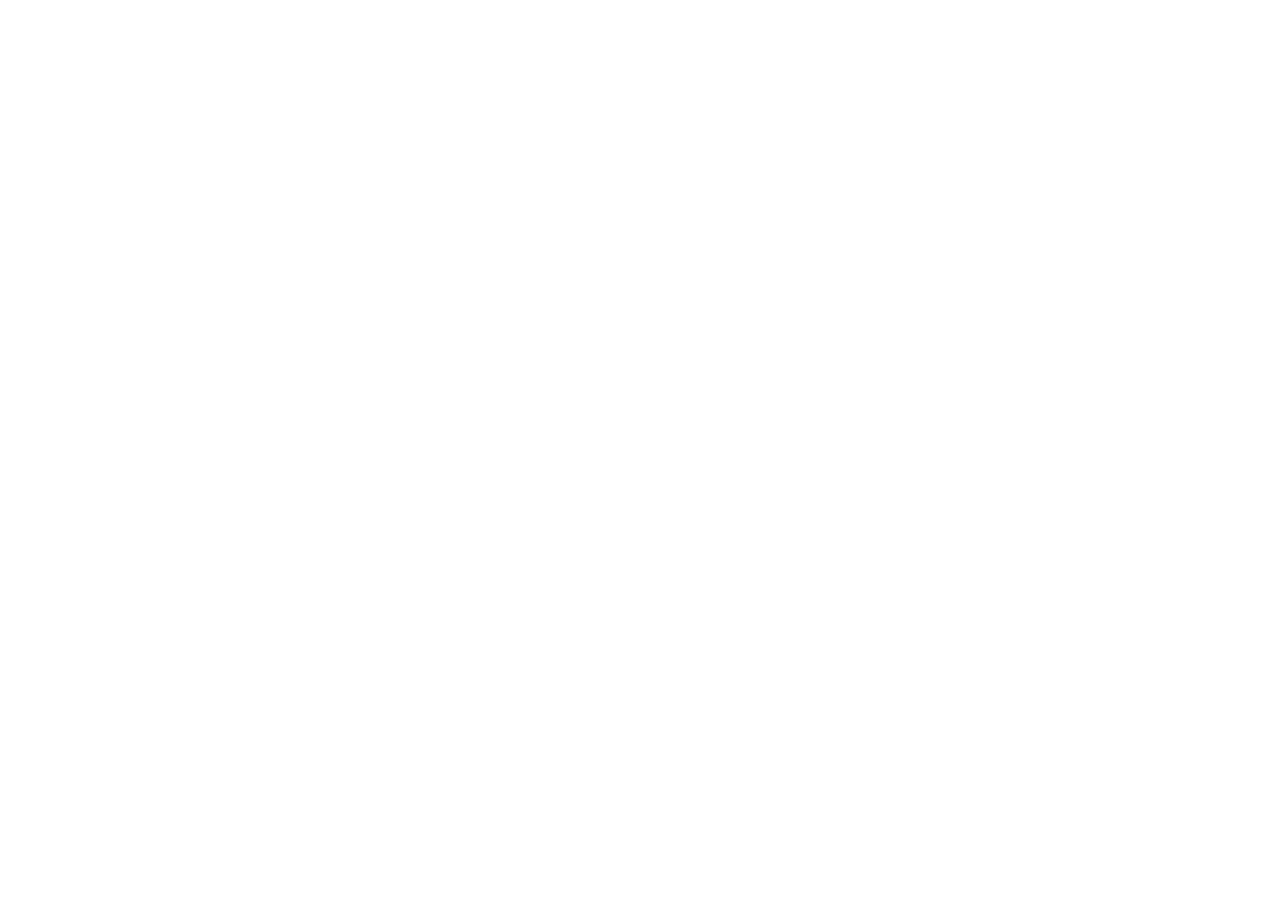
==== assets/pg/album/index.html @ 26e490cc "Updates alters" ====
<!DOCTYPE html>
<html lang="en">
<head>
    <meta charset="UTF-8">
    <meta name="viewport" content="width=device-width, initial-scale=1.0">
    <title>Álbum | I²</title>
</head>
<body>
    <main>
        
    </main>
</body>
</html>
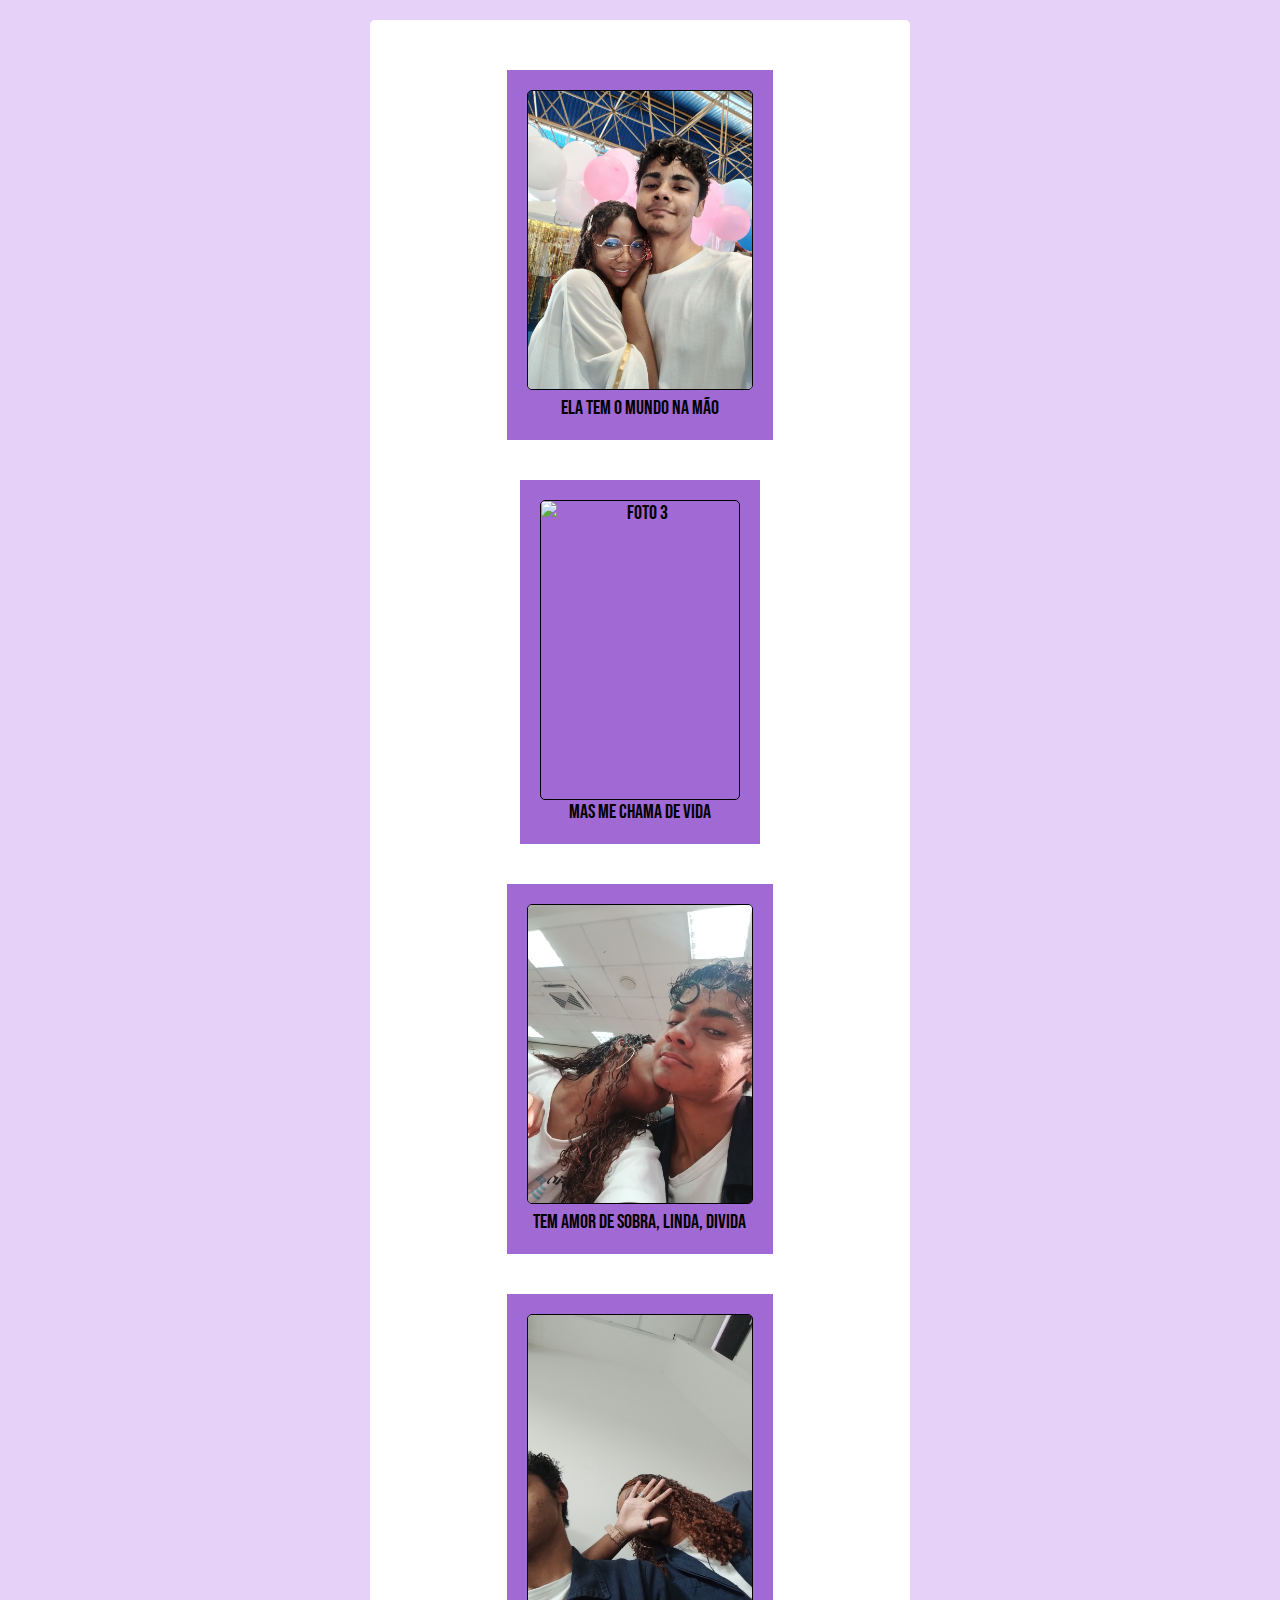
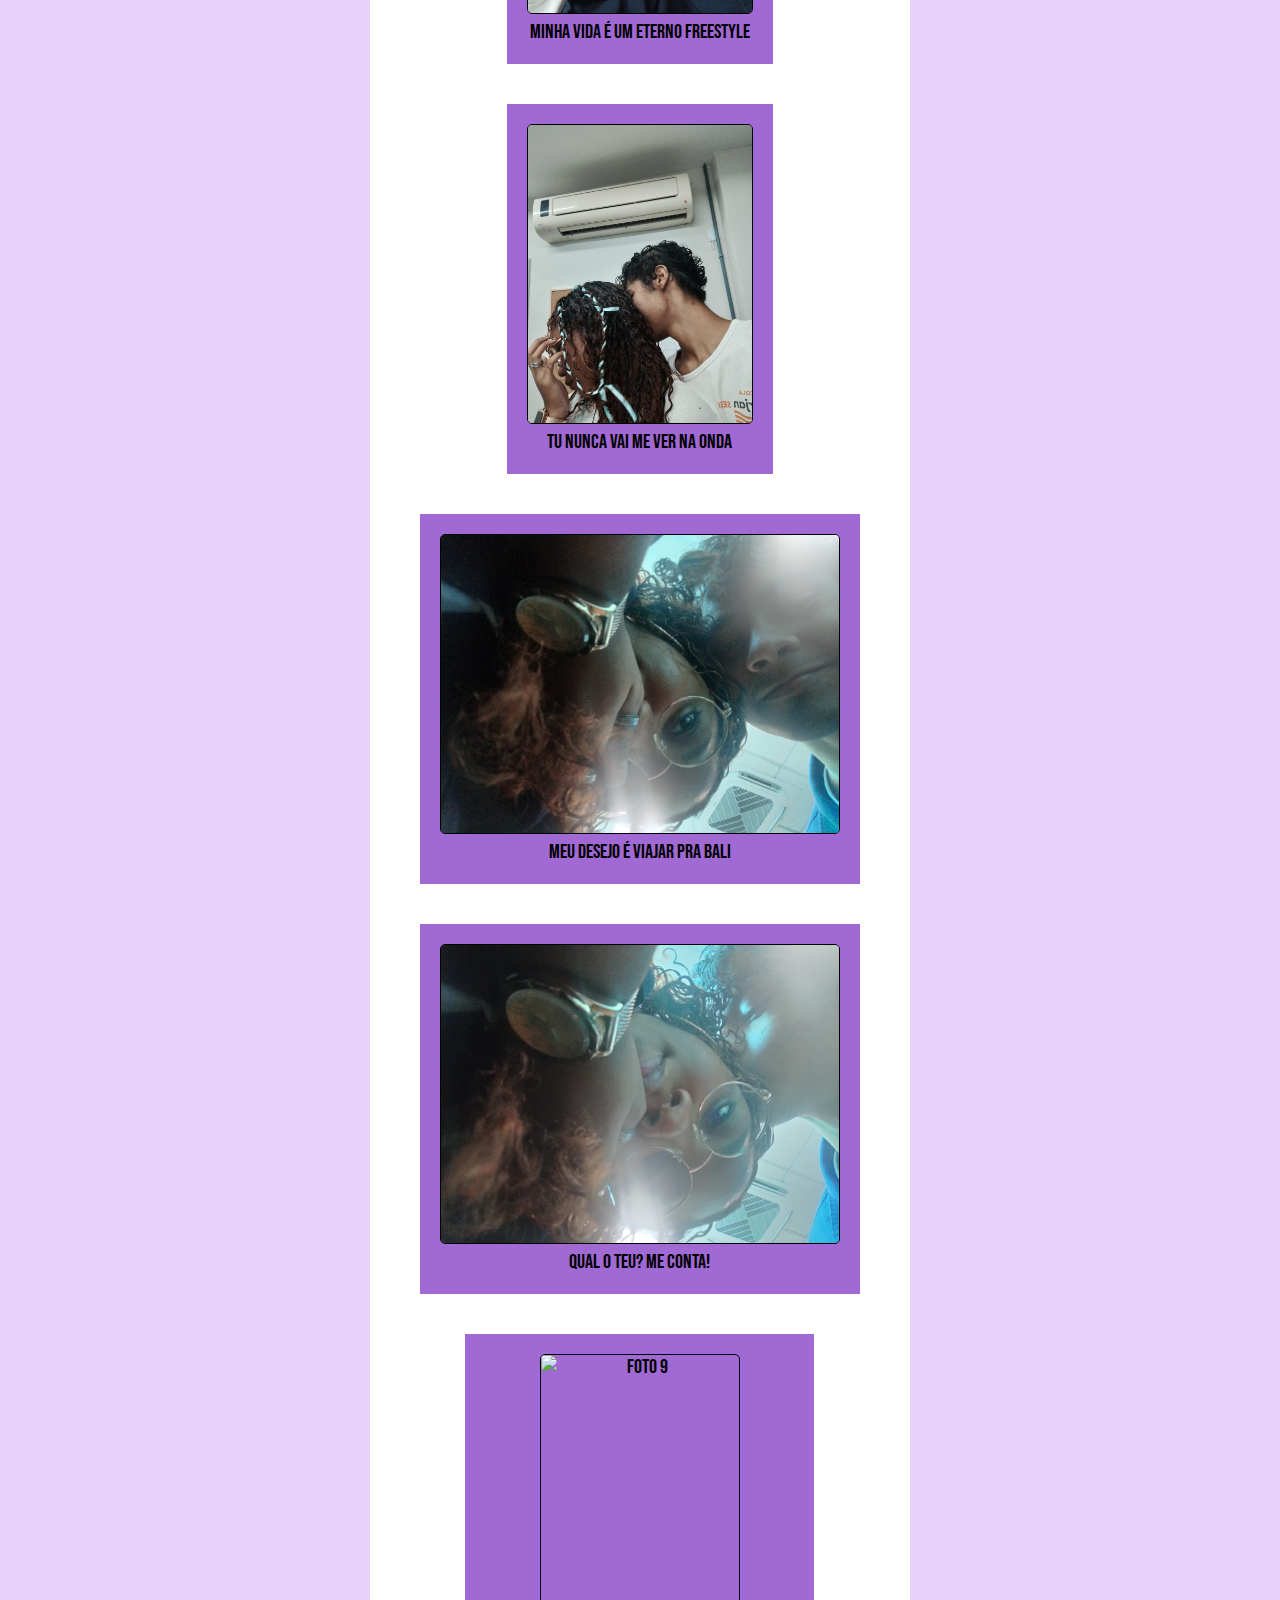
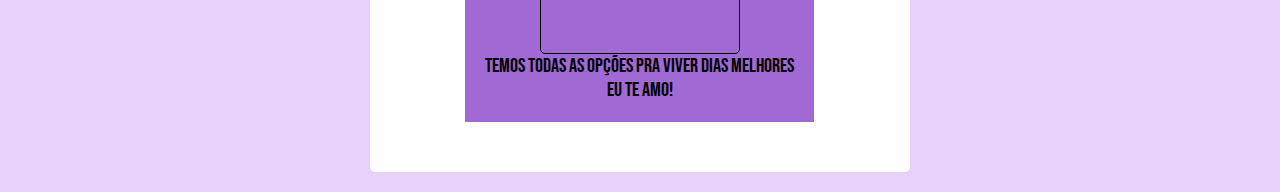
==== commit 2aabb622: "Update" ====
--- a/assets/pg/album/index.html
+++ b/assets/pg/album/index.html
@@ -4,10 +4,43 @@
     <meta charset="UTF-8">
     <meta name="viewport" content="width=device-width, initial-scale=1.0">
     <title>Álbum | I²</title>
+    <link rel="stylesheet" href="style.css">
+    <link rel="stylesheet" href="https://cdnjs.cloudflare.com/ajax/libs/font-awesome/6.6.0/css/all.min.css" integrity="sha512-Kc323vGBEqzTmouAECnVceyQqyqdsSiqLQISBL29aUW4U/M7pSPA/gEUZQqv1cwx4OnYxTxve5UMg5GT6L4JJg==" crossorigin="anonymous" referrerpolicy="no-referrer" />
 </head>
 <body>
     <main>
-        
+        <div class="card">
+            <img src="../../img/02.jpg" alt="foto 2">
+            <p></i>Ela tem o mundo na mão</p>
+        </div>
+        <div class="card">
+            <img src="../../img/03.jpg" alt="foto 3">
+            <p>Mas me chama de vida</p>
+        </div>
+        <div class="card">
+            <img src="../../img/04.jpg" alt="foto 4">
+            <p>Tem amor de sobra, linda, divida</p>
+        </div>
+        <div class="card">
+            <img src="../../img/05.jpg" alt="foto 5">
+            <p>Minha vida é um eterno freestyle</p>
+        </div>
+        <div class="card">
+            <img src="../../img/06.jpg" alt="foto 6">
+            <p>Tu nunca vai me ver na onda</p>
+        </div>
+        <div class="card">
+            <img src="../../img/07.jpg" alt="foto 7">
+            <p>Meu desejo é viajar pra Bali</p>
+        </div>
+        <div class="card">
+            <img src="../../img/08.jpg" alt="foto 8">
+            <p>Qual o teu? Me conta!</p>
+        </div>
+        <div class="card">
+            <img src="../../img/09.jpg" alt="foto 9">
+            <p>Temos todas as opções pra viver dias melhores <br><i class="fa-regular fa-heart"></i> EU TE AMO! <i class="fa-regular fa-heart"></i></p>
+        </div>
     </main>
 </body>
 </html>--- a/assets/pg/album/style.css
+++ b/assets/pg/album/style.css
@@ -0,0 +1,62 @@
+@import url('https://fonts.googleapis.com/css2?family=Bebas+Neue&display=swap');
+
+* {
+    margin: 0;
+    padding: 0;
+    box-sizing: border-box;
+    font-family: "Bebas Neue", sans-serif;
+    font-size: 20px;
+}
+
+body {
+    display: flex;
+    align-items: center;
+    justify-content: center;
+
+    min-height: 100vh;
+
+    background-color: rgba(137, 43, 226, 0.212);
+}
+
+main {
+    display: flex;
+    flex-direction: column;
+    align-items: center;
+    justify-content: center;
+    margin: 20px 0;
+
+    gap: 40px;
+
+    padding: 50px;
+    border-radius: 5px;
+
+    background-color: white;
+}
+
+main img{
+    min-width: 200px;
+    min-height: 300px;
+
+    max-width: 500px;
+    max-height: 200px;
+    border: 1px solid black;
+    border-radius: 5px;
+}
+
+.card {
+    background-color: rgb(160, 105, 212);
+    min-width: 200px;
+    max-height: 400px;
+    text-align: center;
+    padding: 20px;
+}
+
+i {
+    margin-right: 7px;
+}
+
+@media (max-width: 768px) {
+    main {
+        padding: 250px 25px;
+    }   
+}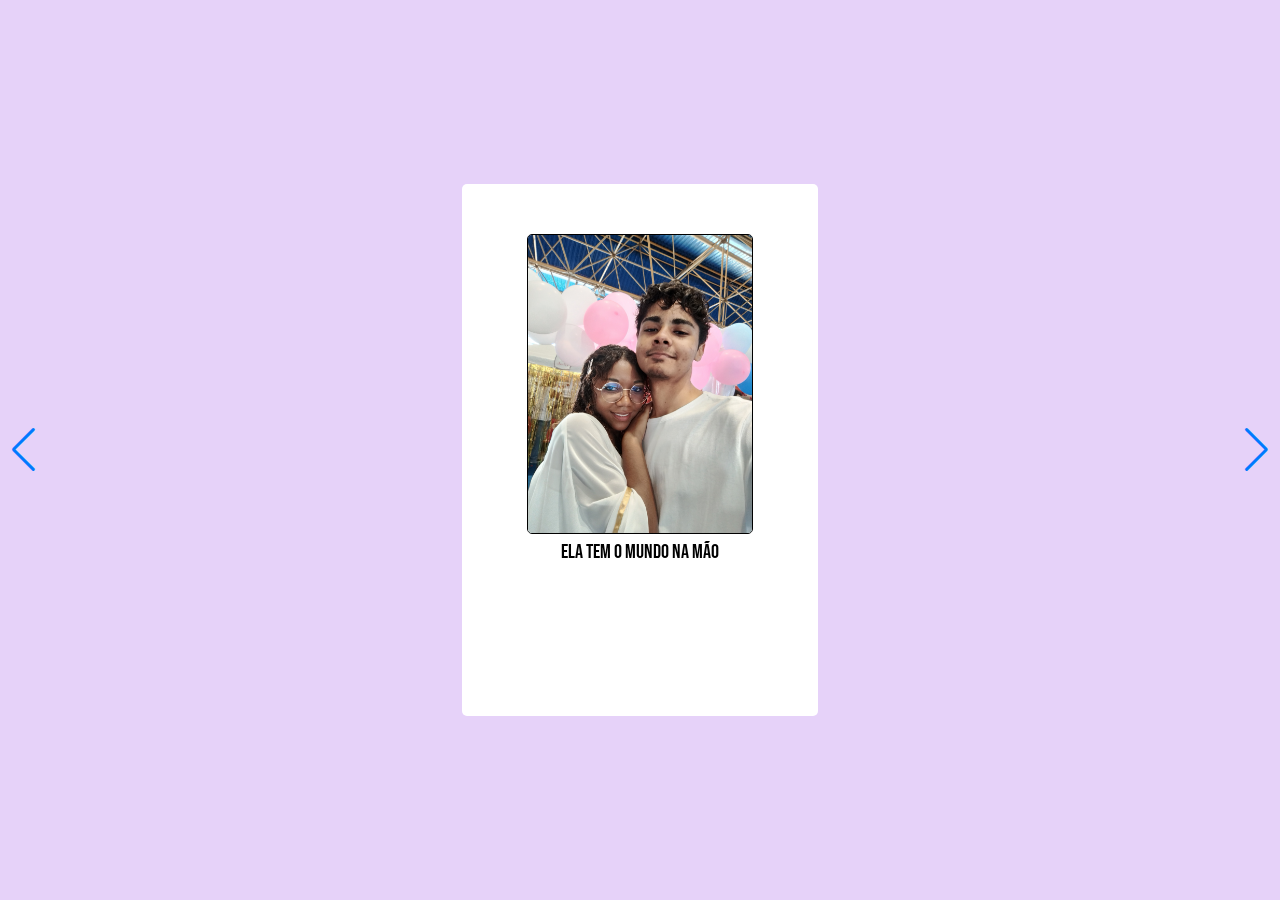
==== commit f5457056: "Okay tá melhor que antes" ====
--- a/assets/pg/album/index.html
+++ b/assets/pg/album/index.html
@@ -6,41 +6,65 @@
     <title>Álbum | I²</title>
     <link rel="stylesheet" href="style.css">
     <link rel="stylesheet" href="https://cdnjs.cloudflare.com/ajax/libs/font-awesome/6.6.0/css/all.min.css" integrity="sha512-Kc323vGBEqzTmouAECnVceyQqyqdsSiqLQISBL29aUW4U/M7pSPA/gEUZQqv1cwx4OnYxTxve5UMg5GT6L4JJg==" crossorigin="anonymous" referrerpolicy="no-referrer" />
+    <link rel="stylesheet" href="https://unpkg.com/swiper/swiper-bundle.min.css" />
 </head>
 <body>
     <main>
-        <div class="card">
-            <img src="../../img/02.jpg" alt="foto 2">
-            <p></i>Ela tem o mundo na mão</p>
-        </div>
-        <div class="card">
-            <img src="../../img/03.jpg" alt="foto 3">
-            <p>Mas me chama de vida</p>
-        </div>
-        <div class="card">
-            <img src="../../img/04.jpg" alt="foto 4">
-            <p>Tem amor de sobra, linda, divida</p>
-        </div>
-        <div class="card">
-            <img src="../../img/05.jpg" alt="foto 5">
-            <p>Minha vida é um eterno freestyle</p>
-        </div>
-        <div class="card">
-            <img src="../../img/06.jpg" alt="foto 6">
-            <p>Tu nunca vai me ver na onda</p>
-        </div>
-        <div class="card">
-            <img src="../../img/07.jpg" alt="foto 7">
-            <p>Meu desejo é viajar pra Bali</p>
-        </div>
-        <div class="card">
-            <img src="../../img/08.jpg" alt="foto 8">
-            <p>Qual o teu? Me conta!</p>
-        </div>
-        <div class="card">
-            <img src="../../img/09.jpg" alt="foto 9">
-            <p>Temos todas as opções pra viver dias melhores <br><i class="fa-regular fa-heart"></i> EU TE AMO! <i class="fa-regular fa-heart"></i></p>
+        <div class="swiper-container">
+            <div class="swiper-wrapper">
+                <div class="swiper-slide">
+                    <img src="../../img/02.jpg" alt="foto 2">
+                    <p>Ela tem o mundo na mão</p>
+                </div>
+                <div class="swiper-slide">
+                    <img src="../../img/03.jpg" alt="foto 3">
+                    <p>Mas me chama de vida</p>
+                </div>
+                <div class="swiper-slide">
+                    <img src="../../img/04.jpg" alt="foto 4">
+                    <p>Tem amor de sobra, linda, divida</p>
+                </div>
+                <div class="swiper-slide">
+                    <img src="../../img/05.jpg" alt="foto 5">
+                    <p>Minha vida é um eterno freestyle</p>
+                </div>
+                <div class="swiper-slide">
+                    <img src="../../img/06.jpg" alt="foto 6">
+                    <p>Tu nunca vai me ver na onda</p>
+                </div>
+                <div class="swiper-slide">
+                    <img src="../../img/07.jpg" alt="foto 7">
+                    <p>Meu desejo é viajar pra Bali</p>
+                </div>
+                <div class="swiper-slide">
+                    <img src="../../img/08.jpg" alt="foto 8">
+                    <p>Qual o teu? Me conta!</p>
+                </div>
+                <div class="swiper-slide">
+                    <img src="../../img/09.jpg" alt="foto 9">
+                    <p>Temos todas as opções pra viver dias melhores <br><i class="fa-regular fa-heart"></i> EU TE AMO! <i class="fa-regular fa-heart"></i></p>
+                </div>
+            </div>
+            <!-- Adicione botões de navegação se necessário -->
+            <div class="swiper-button-next"></div>
+            <div class="swiper-button-prev"></div>
         </div>
     </main>
+
+    <script src="https://unpkg.com/swiper/swiper-bundle.min.js"></script>
+    <script>
+        const swiper = new Swiper('.swiper-container', {
+            // Opcional: você pode adicionar opções de configuração aqui
+            loop: true,
+            navigation: {
+                nextEl: '.swiper-button-next',
+                prevEl: '.swiper-button-prev',
+            },
+            pagination: {
+                el: '.swiper-pagination',
+                clickable: true,
+            },
+        });
+    </script>
 </body>
-</html>+</html>
--- a/assets/pg/album/style.css
+++ b/assets/pg/album/style.css
@@ -25,8 +25,6 @@
     justify-content: center;
     margin: 20px 0;
 
-    gap: 40px;
-
     padding: 50px;
     border-radius: 5px;
 
@@ -36,9 +34,8 @@
 main img{
     min-width: 200px;
     min-height: 300px;
-
-    max-width: 500px;
     max-height: 200px;
+    max-width: 100%; /* Para garantir que as imagens não ultrapassem a largura do slide */
     border: 1px solid black;
     border-radius: 5px;
 }
@@ -55,6 +52,20 @@
     margin-right: 7px;
 }
 
+.swiper-container {
+    width: 20vw;
+    height: 48vh;
+    overflow: hidden;
+}
+
+.swiper-slide {
+    display: flex;
+    flex-direction: column;
+    align-items: center;
+    justify-content: center;
+    text-align: center;
+}
+
 @media (max-width: 768px) {
     main {
         padding: 250px 25px;
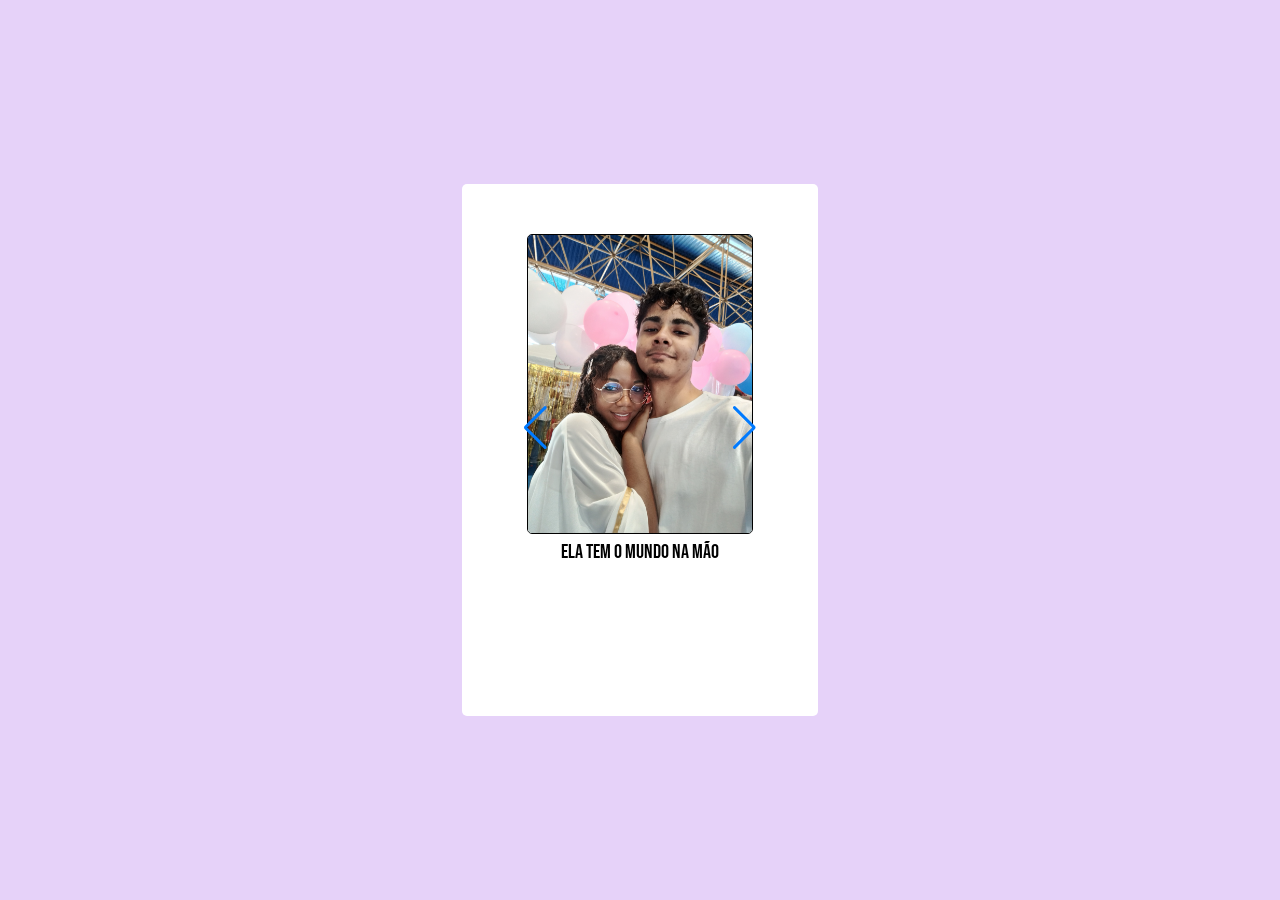
==== commit 92499b0d: "Update" ====
--- a/assets/pg/album/index.html
+++ b/assets/pg/album/index.html
@@ -42,7 +42,7 @@
                 </div>
                 <div class="swiper-slide">
                     <img src="../../img/09.jpg" alt="foto 9">
-                    <p>Temos todas as opções pra viver dias melhores <br><i class="fa-regular fa-heart"></i> EU TE AMO! <i class="fa-regular fa-heart"></i></p>
+                    <p><i class="fa-regular fa-heart"></i> EU TE AMO! <i class="fa-regular fa-heart"></i></p>
                 </div>
             </div>
             <!-- Adicione botões de navegação se necessário -->
--- a/assets/pg/album/style.css
+++ b/assets/pg/album/style.css
@@ -53,6 +53,7 @@
 }
 
 .swiper-container {
+    position: relative;
     width: 20vw;
     height: 48vh;
     overflow: hidden;
@@ -66,8 +67,34 @@
     text-align: center;
 }
 
+.swiper-button-next, .swiper-button-prev {
+    color: black; /* Altere a cor conforme necessário */
+    position: absolute;
+    top: 50%; /* Centraliza verticalmente */
+    transform: translateY(-50%);
+    z-index: 10; /* Mantém as setas acima do conteúdo */
+}
+
+.swiper-button-next {
+    right: 30px; /* Aumente o valor para afastar mais */
+}
+
+.swiper-button-prev {
+    left: 30px; /* Aumente o valor para afastar mais */
+}
+
 @media (max-width: 768px) {
     main {
-        padding: 250px 25px;
+        padding: 8vh 10vw;
     }   
+
+    .swiper-container {
+        width: 75vw; /* Largura maior em dispositivos móveis */
+        height: 48vh; /* Ajuste a altura se necessário */
+    }
+
+    .swiper-button-next, .swiper-button-prev {
+        right: 15px; /* Ajuste a posição das setas */
+        left: 15px; /* Ajuste a posição das setas */
+    }
 }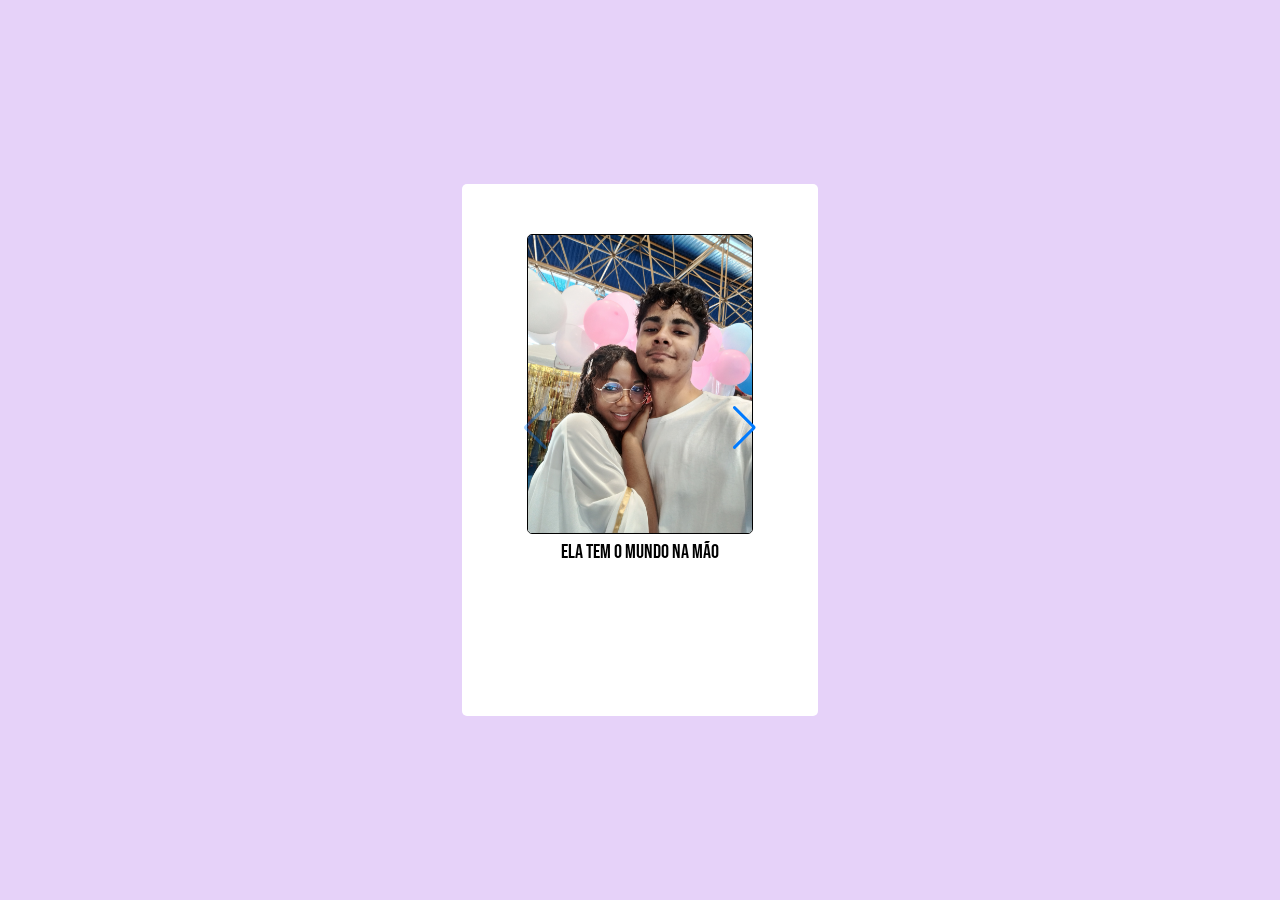
==== commit 956ff24d: "update" ====
--- a/assets/pg/album/index.html
+++ b/assets/pg/album/index.html
@@ -54,7 +54,6 @@
     <script src="https://unpkg.com/swiper/swiper-bundle.min.js"></script>
     <script>
         const swiper = new Swiper('.swiper-container', {
-            // Opcional: você pode adicionar opções de configuração aqui
             loop: true,
             navigation: {
                 nextEl: '.swiper-button-next',
@@ -65,6 +64,26 @@
                 clickable: true,
             },
         });
+    
+        // Função para verificar se é o primeiro slide
+        function updateNavigationButtons() {
+            const prevButton = document.querySelector('.swiper-button-prev');
+            const activeIndex = swiper.realIndex; // Obter o índice real do slide
+    
+            // Desabilitar o botão de voltar se for o primeiro slide
+            if (activeIndex === 0) {
+                prevButton.classList.add('swiper-button-disabled');
+                prevButton.setAttribute('aria-disabled', 'true');
+            } else {
+                prevButton.classList.remove('swiper-button-disabled');
+                prevButton.setAttribute('aria-disabled', 'false');
+            }
+        }
+    
+        // Atualiza os botões na inicialização e ao mudar de slide
+        swiper.on('slideChange', updateNavigationButtons);
+        updateNavigationButtons(); // Chama na inicialização
     </script>
+    
 </body>
 </html>
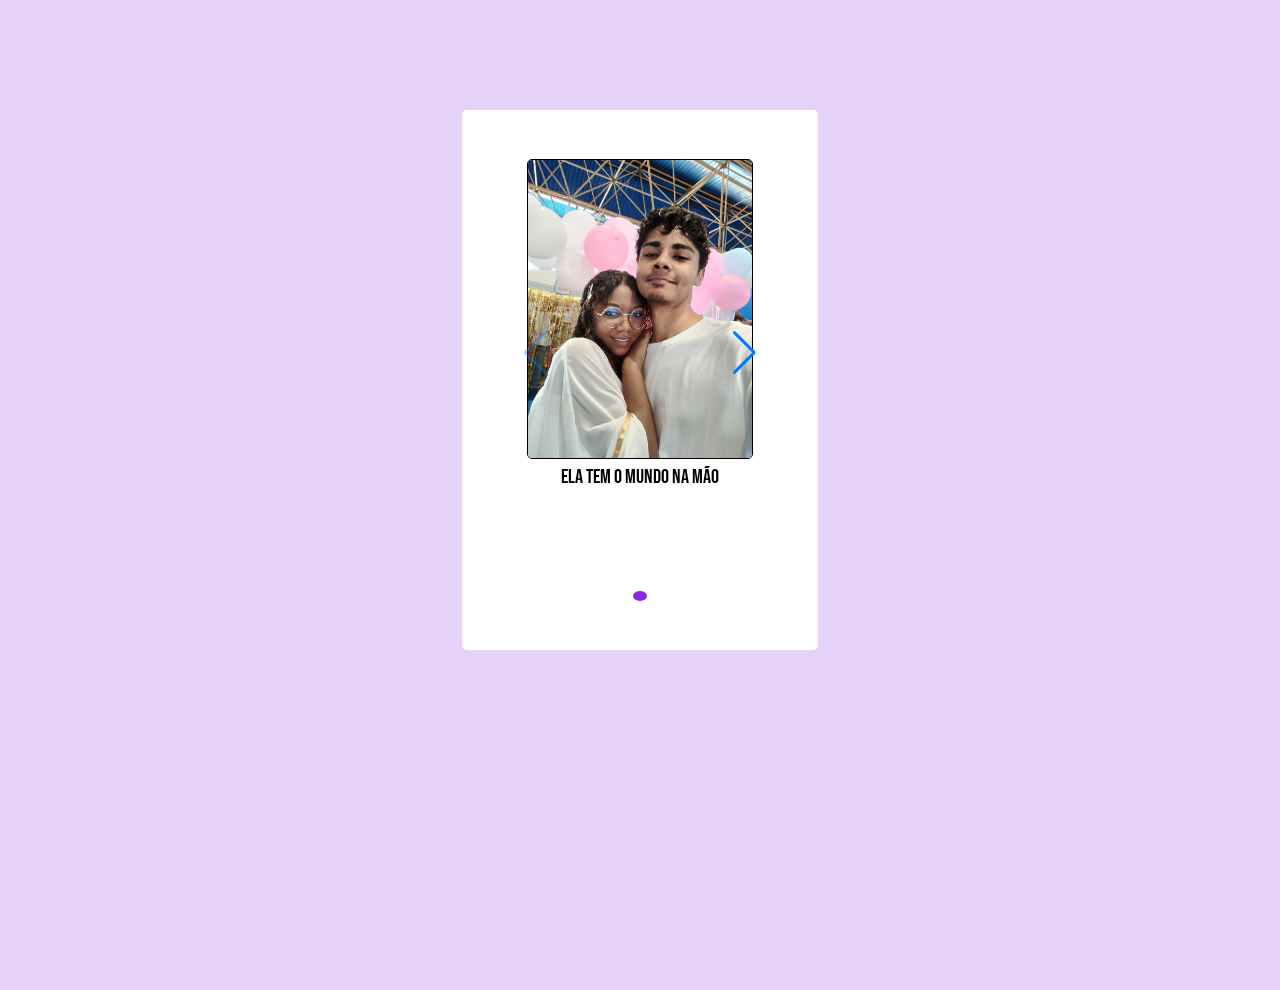
==== commit 78f2b1e8: "update" ====
--- a/assets/pg/album/index.html
+++ b/assets/pg/album/index.html
@@ -49,6 +49,7 @@
             <div class="swiper-button-next"></div>
             <div class="swiper-button-prev"></div>
         </div>
+        <div id="btn_exit" onclick="exit()"><i class="fa-solid fa-angles-left"></i></div>
     </main>
 
     <script src="https://unpkg.com/swiper/swiper-bundle.min.js"></script>
@@ -64,6 +65,10 @@
                 clickable: true,
             },
         });
+
+        function exit(){
+            window.location.href = "../../../index.html";
+        }
     
         // Função para verificar se é o primeiro slide
         function updateNavigationButtons() {
--- a/assets/pg/album/style.css
+++ b/assets/pg/album/style.css
@@ -10,8 +10,9 @@
 
 body {
     display: flex;
-    align-items: center;
     justify-content: center;
+
+    transform: translateY(10%);
 
     min-height: 100vh;
 
@@ -25,7 +26,8 @@
     justify-content: center;
     margin: 20px 0;
 
-    padding: 50px;
+    max-height: 60vh;
+    padding: 0 50px;
     border-radius: 5px;
 
     background-color: white;
@@ -48,10 +50,6 @@
     padding: 20px;
 }
 
-i {
-    margin-right: 7px;
-}
-
 .swiper-container {
     position: relative;
     width: 20vw;
@@ -65,6 +63,7 @@
     align-items: center;
     justify-content: center;
     text-align: center;
+    height: 38vh;
 }
 
 .swiper-button-next, .swiper-button-prev {
@@ -83,9 +82,17 @@
     left: 30px; /* Aumente o valor para afastar mais */
 }
 
+#btn_exit {
+    background-color: blueviolet;
+    padding: 5px 7px;
+    border-radius: 100%;
+    cursor: pointer;
+}
+
 @media (max-width: 768px) {
     main {
-        padding: 8vh 10vw;
+        max-height: 60vh;
+        max-width: 80vw;
     }   
 
     .swiper-container {
@@ -94,7 +101,7 @@
     }
 
     .swiper-button-next, .swiper-button-prev {
-        right: 15px; /* Ajuste a posição das setas */
-        left: 15px; /* Ajuste a posição das setas */
+        right: 65px; /* Ajuste a posição das setas */
+        left: 65px; /* Ajuste a posição das setas */
     }
 }